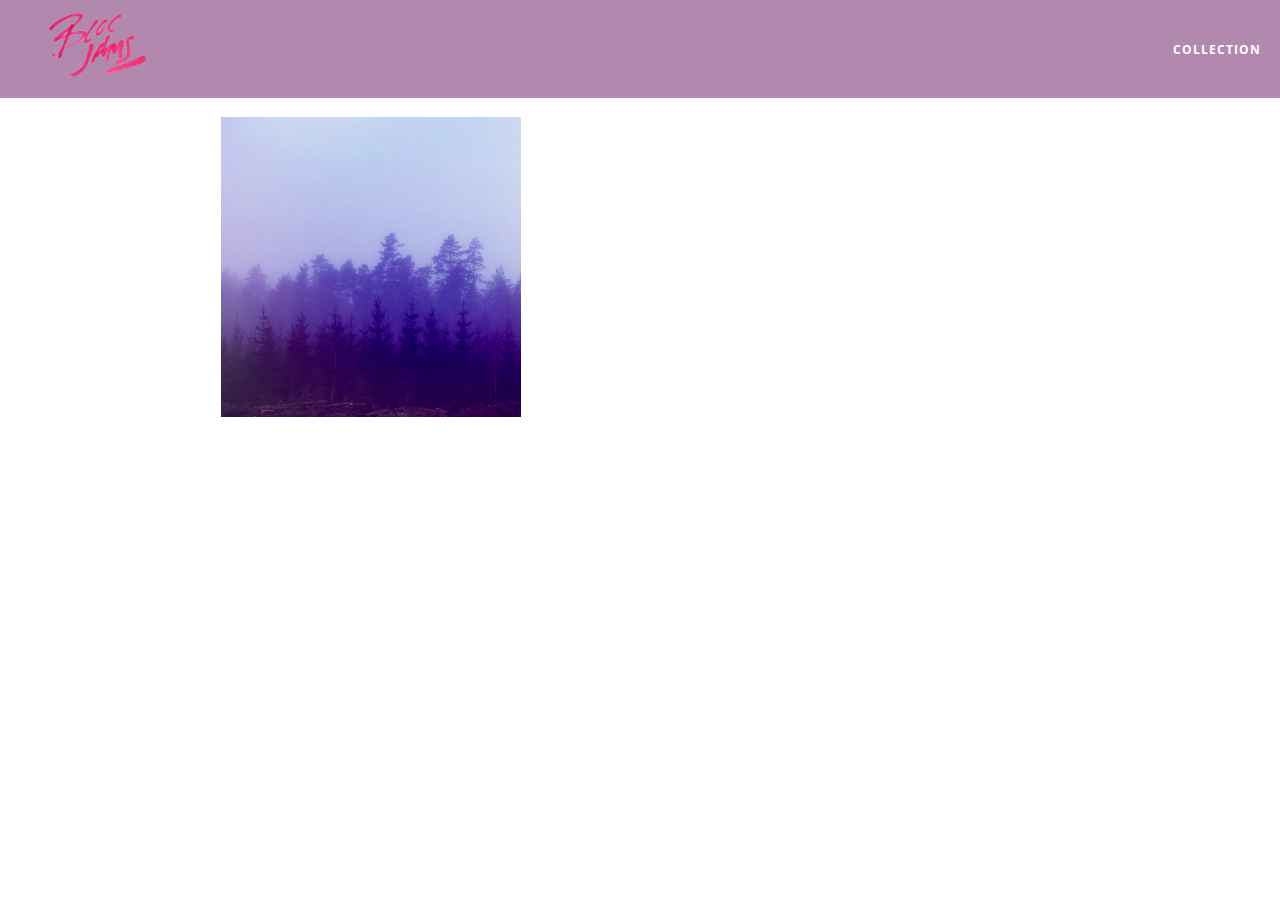
==== album.html @ 5033e653 "Checkpoint 10 Complete" ====
<!DOCTYPE html>
<html>
  <head>
    <title>Bloc Jams</title>
    <meta name="viewport" content="width=device-width, initial-scale=1">
    <link rel="stylesheet" type="text/css" href="http://fonts.googleapis.com/css?family=Open+Sans:400,800,600,700,300">
    <link rel="stylesheet" type="text/css" href="http://code.ionicframework.com/ionicons/2.0.1/css/ionicons.min.css">
    <link rel="stylesheet" type="text/css" href="styles/normalize.css">
    <link rel="stylesheet" type="text/css" href="styles/main.css">
    <link rel="stylesheet" type="text/css" href="styles/album.css">
  </head>

  <body class="album">
    <nav class="navbar"> <!-- nav bar -->
      <a href="index.html"  class="logo">
        <img src="assets/images/bloc_jams_logo.png" alt="bloc jams logo">
      </a>
      <div class="links-container">
        <a href="collection.html" class="navbar-link">collection</a>
      </div>
    </nav>

    <main class="album-view container narrow">
      <section class="clearfix">
        <div class="column half">
          <img src="assets/images/album_covers/01.png" class="album-cover-art">
        </div>
        <div class="album-view-details column half">
          <h2 class="album-view-title">The Colors</h2>
          <h3 class="album-view-artist">Pablo Picasso</h3>
          <h5 class="album-view-release-info">1909 Spanish Records</h5>
        </div>
      </section>
      <table class="album-view-song-list">
        <tr class="album-view-song-items">
          <td class="song-item-number">1</td>
          <td class="song-item-title">Blue</td>
          <td class="song-item-duration">X:XX</td>
        </tr>
        <tr class="album-view-song-item">
          <td class="song-item-number">2</td>
          <td class="song-item-title">Red</td>
          <td class="song-item-duration">X:XX</td>
        </tr>
        <tr class="album-view-song-item">
          <td class="song-item-number">3</td>
          <td class="song-item-title">Green</td>
          <td class="song-item-duration">X:XX</td>
        </tr>
        <tr class="album-view-song-item">
          <td class="song-item-number">4</td>
          <td class="song-item-title">Purple</td>
          <td class="song-item-duration">X:XX</td>
        </tr>
        <tr class="album-view-song-item">
          <td class="song-item-number">5</td>
          <td class="song-item-title">Black</td>
          <td class="song-item-duration">X:XX</td>
        </tr>
      </table>
    </main>
  </body>
</html>
---- styles/main.css ----
*, *::before, *::after {
  -moz-box-sizing: border-box;
  -webkit-box-sizing: border-box;
  box-sizing: border-box;
}

html {
  height: 100%; /* makes sure HTML takes up 100% of browser window */
  font-size: 100%;
}

body {
  font-family: 'Open Sans';
  color: white;
  min-height: 100%; /* says height of body must be, at minimum, 100% of the window */
}

.navbar {
  position: relative;
  padding: 0.5rem;
  background-color: rgb(101,18,95,0.5);
  z-index: 1;
}

.navbar .logo {
  position: relative;
  left: 2rem;
  cursor: pointer;
}

.navbar .links-container {
  display: table;
  position: absolute;
  top: 0;
  right: 0;
  height: 100px;
  color: white;
  /* 3 */
  text-decoration: none;
}

.links-container .navbar-link {
  display: table-cell;
  position: relative;
  height: 100%;
  padding-left: 1rem;
  padding-right: 1rem;
  /* 4 */
  vertical-align: middle;
  color: white;
  font-size: 0.625rem;
  letter-spacing: 0.05rem;
  font-weight: 700;
  text-transform: uppercase;
  /* 3 */
  text-decoration: none;
  cursor: pointer;
}

.links-container .navbar-link:hover {
  color: rgb(233,50,117);
}

.container {
  margin: 0 auto;
  max-width: 64rem;
}

.container.narrow {
  max-width: 56rem;
}
/* Medium and small screens (640px) */
@media (min-width: 640px) {
  html { font-size: 112%; }

  .column {
    float: left;
    padding-left: 1rem;
    padding-right: 1rem;
  }

  .column.full { width: 100px; }
  .column.two-thirds { width: 66.7%; }
  .column.half { width: 50%; }
  .column.third { width: 33.3%; }
  .column.fourth { width: 25%; }
  .column.flow-opposite { float: right; }
}

/* Large screens (1024px) */
@media (min-width: 1024px) {
  html { font-size: 120%; }
}

.clearfix::before,
.clearfix::after {
   content: " ";
   display: table;
}

.clearfix::after {
   clear: both;
}
---- styles/album.css ----
body.album {
  background-image: url(../assets/images/blurred_backgrounds/blur_bg_3.jpg);
  background-repeate: no-repeat;
  background-attachment: fixed;
  background-position: center center;
  background-size: cover;
}

.album-cover-art {
  position: relative;
  left: 20%;
  margin-top: 1rem;
  width: 60%;
}

.album-view-details {
  position: relative;
  top: 1.5 rem;
  padding: 1rem;
}

.album-view-details .album-view-title {
  font-weight: 300;
  font-size: 2rem;
}

.album-view-details .album-view-artist {
  font-weight: 300;
  font-size: 1.5rem;
}

.album-view-details .album-view-release-info {
  font-weight: 300;
  font-size: 0.75rem;
}

.album-view-song-list {
  width: 90%;
  margin: 1.5rem auto;
  font-weight: 300;
  font-size: 0.75em;
  border-collapse: collapse;}
}

.album-view-song-item {
  height: 3rem;
  border-bottom: 1px solid rgba(255,255,255,0.5);
}

.song-item-number {
  width: 5%;
}

.song-item-title {
  width: 85%;
}

.song-item-duration {
  width: 5%;
}

@media (max-width: 640px) and (min-width:320px) {
  .album-view-details {
    text-align: center;
  }

  .album-view-title {
    margin-top: 0;
  }
}

@media (max-width: 1024px) and (min-width: 320px) {
  .album-view-song-list {
    position: relative;
    top: 1rem;
    width: 80%;
    margin: auto;
  }
}
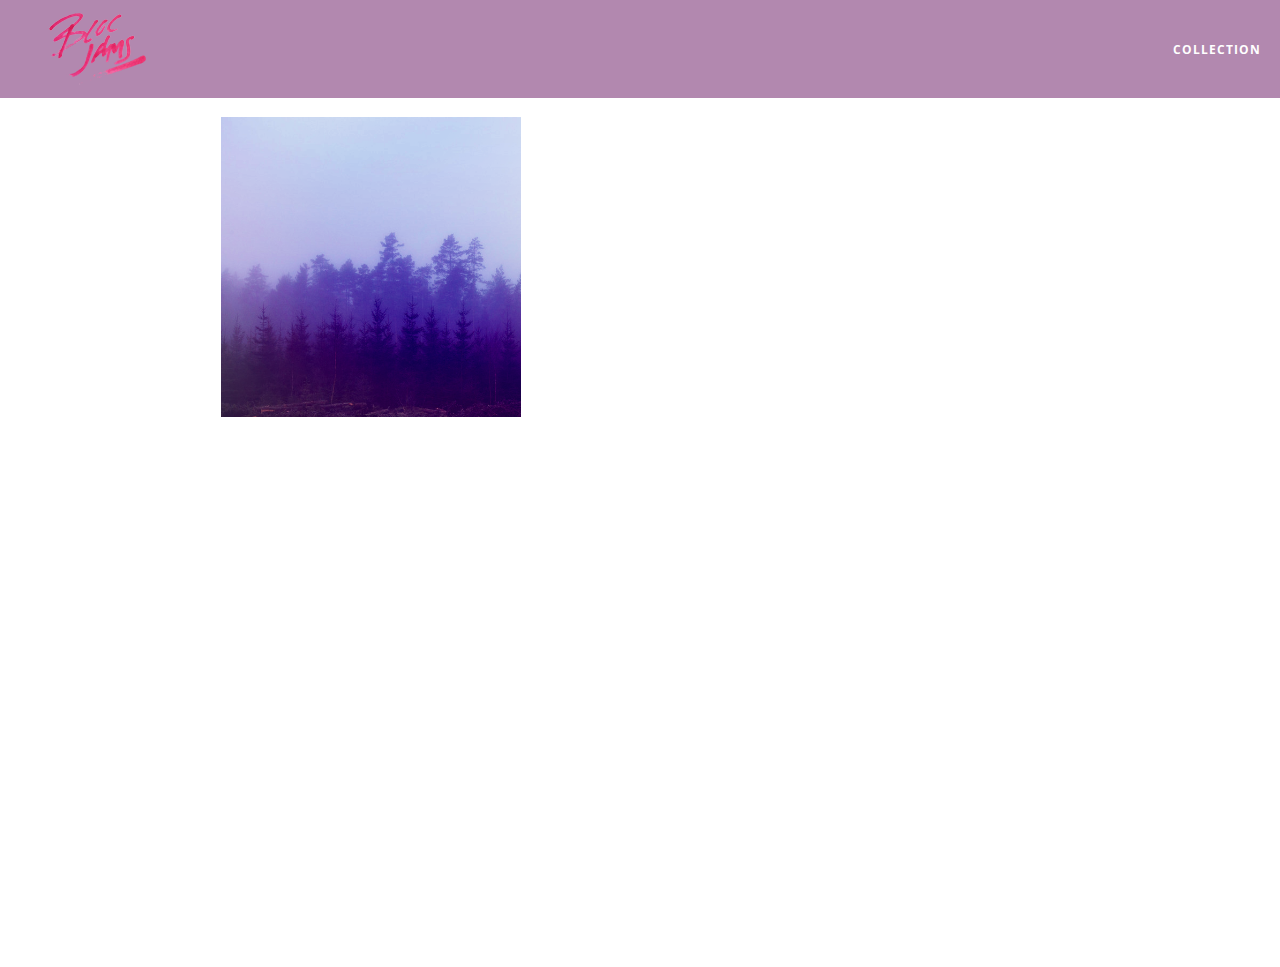
==== commit 2cc99866: "Checkpoint 32 Next and Previous Buttons Completed" ====
--- a/album.html
+++ b/album.html
@@ -8,6 +8,7 @@
     <link rel="stylesheet" type="text/css" href="styles/normalize.css">
     <link rel="stylesheet" type="text/css" href="styles/main.css">
     <link rel="stylesheet" type="text/css" href="styles/album.css">
+    <link rel="stylesheet" type="text/css" href="styles/player_bar.css">
   </head>
 
   <body class="album">
@@ -32,32 +33,46 @@
         </div>
       </section>
       <table class="album-view-song-list">
-        <tr class="album-view-song-items">
-          <td class="song-item-number">1</td>
-          <td class="song-item-title">Blue</td>
-          <td class="song-item-duration">X:XX</td>
-        </tr>
-        <tr class="album-view-song-item">
-          <td class="song-item-number">2</td>
-          <td class="song-item-title">Red</td>
-          <td class="song-item-duration">X:XX</td>
-        </tr>
-        <tr class="album-view-song-item">
-          <td class="song-item-number">3</td>
-          <td class="song-item-title">Green</td>
-          <td class="song-item-duration">X:XX</td>
-        </tr>
-        <tr class="album-view-song-item">
-          <td class="song-item-number">4</td>
-          <td class="song-item-title">Purple</td>
-          <td class="song-item-duration">X:XX</td>
-        </tr>
-        <tr class="album-view-song-item">
-          <td class="song-item-number">5</td>
-          <td class="song-item-title">Black</td>
-          <td class="song-item-duration">X:XX</td>
-        </tr>
+
       </table>
     </main>
+
+    <section class="player-bar">
+        <div class="container">
+          <div class="control-group main-controls">
+              <a class="previous">
+                  <span class="ion-skip-backward"></span>
+              </a>
+              <a class="play-pause">
+                  <span class="ion-play"></span>
+              </a>
+              <a class="next">
+                  <span class="ion-skip-forward"></span>
+              </a>
+          </div>
+          <div class="control-group currently-playing">
+              <h2 class="song-name"></h2>
+              <div class="seek-control">
+                  <div class="seek-bar">
+                      <div class="fill"></div>
+                      <div class="thumb"></div>
+                  </div>
+                  <div class="current-time">2:30</div>
+                  <div class="total-time">4:45</div>
+              </div>
+              <h2 class="artist-song-mobile"></h2>
+              <h3 class="artist-name"></h3>
+          </div>
+          <div class="control-group volume">
+              <span class="ion-volume-high icon"></span>
+              <div class="seek-bar">
+                  <div class="fill"></div>
+                  <div class="thumb"></div>
+          </div>
+        </div>
+    </section>
+    <script src="https://code.jquery.com/jquery-2.1.3.min.js"></script>
+    <script src="scripts/fixtures.js"></script>
+    <script src="scripts/album.js"></script>
   </body>
 </html>
--- a/styles/album.css
+++ b/styles/album.css
@@ -4,6 +4,7 @@
   background-attachment: fixed;
   background-position: center center;
   background-size: cover;
+  padding-bottom: 200px;
 }
 
 .album-cover-art {
@@ -39,7 +40,7 @@
   margin: 1.5rem auto;
   font-weight: 300;
   font-size: 0.75em;
-  border-collapse: collapse;}
+  border-collapse: collapse;
 }
 
 .album-view-song-item {
@@ -49,6 +50,7 @@
 
 .song-item-number {
   width: 5%;
+  min-width: 30px;
 }
 
 .song-item-title {
@@ -57,6 +59,27 @@
 
 .song-item-duration {
   width: 5%;
+}
+
+.album-song-duration {
+  text-align: center;
+  font-size: 14px;
+  background-color: white;
+  color: rgb(210, 40, 123);
+  border-radius: 50% 50%;
+  display: inline-block;
+  width: 28px;
+  height: 28px;
+}
+
+.album-song-button:hover {
+  cursor: pointer;
+  color: white;
+  background-color: rgb(210, 40, 123);
+}
+
+.album-song-button span {
+  line-height: 28px;
 }
 
 @media (max-width: 640px) and (min-width:320px) {
--- a/styles/player_bar.css
+++ b/styles/player_bar.css
@@ -0,0 +1,185 @@
+.player-bar {
+    position:fixed;
+    bottom: 0;
+    left: 0;
+    right: 0;
+    height: 200px;
+    background-color: rgba(255, 255, 255, 0.3);
+    z-index: 100;
+}
+
+.player-bar a {
+    font-size: 1.1rem;
+    vertical-align: middle;
+}
+
+.player-bar a,
+.player-bar a:hover {
+    color: white;
+    cursor: pointer;
+    text-decoration: none;
+}
+
+.player-bar .container {
+    display: table;
+    padding: 0;
+    width: 90%;
+    min-height: 100%;
+}
+
+.player-bar .control-group {
+    display: table-cell;
+    vertical-align: middle;
+}
+
+.player-bar .main-controls {
+    width: 25%;
+    text-align: left;
+    padding-right: 1rem;
+}
+
+.player-bar .main-controls .previous {
+    margin-right: 16.5%;
+}
+
+.player-bar .main-controls .play-pause {
+    margin-right: 15%;
+    font-size: 1.6rem;
+}
+
+.player-bar .currently-playing {
+    width: 50%;
+    text-align: center;
+    position: relative;
+}
+
+.player-bar .currently-playing .song-name,
+.player-bar .currently-playing .artist-name,
+.player-bar .currently-playing .artist-song-mobile {
+    text-align: center;
+    font-size: 0.75rem;
+    margin: 0;
+    position: absolute;
+    width: 100%;
+    font-weight: 300;
+}
+
+.player-bar .currently-playing .song-name,
+.player-bar .currently-playing .artist-song-mobile {
+    top: 1.1rem;
+}
+
+.player-bar .currently-playing .artist-name {
+    bottom: 1.1rem;
+}
+
+.player-bar .currently-playing .artist-song-mobile {
+    display: none;
+}
+
+.seek-control {
+    position: relative;
+    font-size: 0.8rem;
+}
+
+.seek-control .current-time {
+    position: absolute;
+    top: 0.5 rem;
+}
+
+.seek-control .total-time {
+     position: absolute;
+     right: 0;
+     top: 0.5rem;
+ }
+
+.seek-bar {
+     height: 0.25rem;
+     background-color: rgba(255, 255, 255, 0.3);
+     border-radius: 2px;
+     position: relative;
+     cursor: pointer;
+}
+
+.seek-bar .fill {
+     background-color: white;
+     width: 36%;
+     height: 0.25rem;
+     border-radius: 2px;
+}
+
+.seek-bar .thumb {
+     position: absolute;
+     height: 0.5rem;
+     width: 0.5rem;
+     background-color: white;
+     left: 36%;
+     top: 50%;
+     /* #1 */
+     margin-left: -0.25rem;
+     margin-top: -0.25rem;
+     border-radius: 50%;
+     cursor: pointer;
+     -webkit-transition: all 100ms ease-in-out;
+        -moz-transition: all 100ms ease-in-out;
+             transition: all 100ms ease-in-out;
+}
+
+.seek-bar:hover .thumb {
+     width: 1.1rem;
+     height: 1.1rem;
+     margin-top: -0.5rem;
+     margin-left: -0.5rem;
+}
+
+.player-bar .volume {
+    width: 25%;
+    text-align: right;
+}
+
+.player-bar .volume .icon {
+    font-size:1.1rem;
+    display: inline-block;
+    vertical-align: middle;
+}
+
+.player-bar .volume .seek-bar {
+   display: inline-block;
+   width: 5.75rem;
+   vertical-align: middle;
+}
+
+@media (max-width: 640px) {
+    .player-bar {
+        padding: 1rem;
+        background-color: rgba(0,0,0,0.6);
+    }
+
+    .player-bar .main-controls,
+    .player-bar .currently-playing,
+    .player-bar .volume {
+        display: block;
+        margin: 0 auto;
+        padding: 0;
+        width: 100%;
+        text-align: center;
+    }
+
+    .player-bar .main-controls,
+    .player-bar .volume {
+        min-height: 3.5rem;
+    }
+
+    .player-bar .currently-playing {
+        min-height: 2.5rem;
+    }
+
+    .player-bar .artist-name,
+    .player-bar .song-name {
+        display: none;
+    }
+
+    .player-bar .currently-playing .artist-song-mobile {
+        display: block;
+    }
+}
